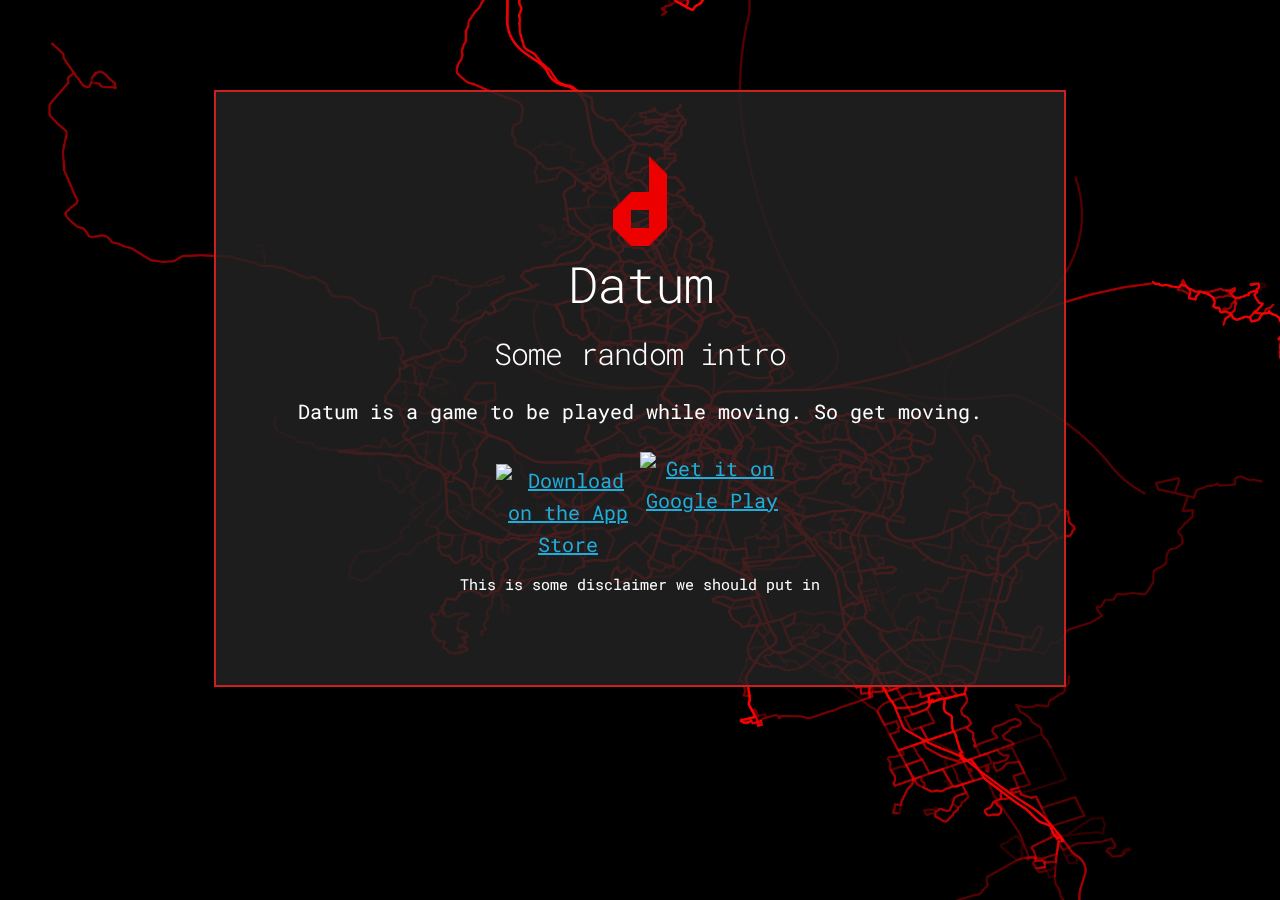
==== public/datum.html @ 66252e15 "m" ====
<!DOCTYPE html>
<html lang="en">
    <head>
        <meta charset="utf-8">
        <title>Datum</title>
        <meta name="theme-color" content="#000000">
        <meta name="description" content="">
        <meta name="author" content="">

        <!-- Mobile Specific Metas
–––––––––––––––––––––––––––––––––––––––––––––––––– -->
        <meta name="viewport" content="width=device-width, initial-scale=1">

        <!-- FONT
–––––––––––––––––––––––––––––––––––––––––––––––––– -->
        <link href="https://fonts.googleapis.com/css?family=Roboto+Mono" rel="stylesheet">
        <link href="https://fonts.googleapis.com/css?family=Josefin+Sans:700" rel="stylesheet">
        <link href="https://fonts.googleapis.com/icon?family=Material+Icons" rel="stylesheet">

        <!-- CSS
–––––––––––––––––––––––––––––––––––––––––––––––––– -->
        <link rel="stylesheet" href="css/normalize.css">
        <link rel="stylesheet" href="css/skeleton.css">
        <link rel="stylesheet" href="css/datum.css">
        <script src="live.js" type="text/javascript"></script>
    </head>
    <body style="text-align: center;">
        <div style="position: fixed; top: 0; left: 0; z-index: -10; width: 100%; opacity: 1">
            <img src="images/auckland.jpg" style="height: 150vh; margin-left: auto; margin-right: auto; margin-top: -25vh">
        </div>

        <div style="margin-top: 10vh; padding: 5vw; background-color: #222222d8; width: 80vh; margin-left: auto; margin-right: auto; border: 2px solid rgb(206, 31, 31)">
            <img src="images/datum_logo.png" style="height: 10vh">
            <h1>
                Datum
            </h1>

            <h4>
                Some random intro
            </h4>

            <p>
                Datum is a game to be played while moving. So get moving.
            </p>

            <div style="width: 40%; margin-left: auto; margin-right: auto; display:inline-block">
                <div style="padding: 12px 0; width: 50%; float: left">
                    <a href='http://play.google.com/store/?pcampaignid=MKT-Other-global-all-co-prtnr-py-PartBadge-Mar2515-1'><img alt='Download on the App Store' src='/images/applestore.png' style="height: 48px; width: auto;"/></a>
                </div>
                <div style="width: 50%; margin-left: 50%">
                    <a href='http://play.google.com/store/?pcampaignid=MKT-Other-global-all-co-prtnr-py-PartBadge-Mar2515-1'><img alt='Get it on Google Play' src='https://play.google.com/intl/en_us/badges/images/generic/en_badge_web_generic.png' style="height: 72px; width: auto;"/></a>
                </div>
            </div>

            <p style="font-size: 0.75em">
                This is some disclaimer we should put in
            </p>
        </div>
    </body>
</html>
---- public/css/skeleton.css ----
/*
* Skeleton V2.0.4
* Copyright 2014, Dave Gamache
* www.getskeleton.com
* Free to use under the MIT license.
* http://www.opensource.org/licenses/mit-license.php
* 12/29/2014
*/


/* Table of contents
––––––––––––––––––––––––––––––––––––––––––––––––––
- Grid
- Base Styles
- Typography
- Links
- Buttons
- Forms
- Lists
- Code
- Tables
- Spacing
- Utilities
- Clearing
- Media Queries
*/


/* Grid
–––––––––––––––––––––––––––––––––––––––––––––––––– */
.container {
  position: relative;
  width: 100%;
  max-width: 960px;
  margin: 0 auto;
  padding: 0 20px;
  box-sizing: border-box; }
.column,
.columns {
  width: 100%;
  float: left;
  box-sizing: border-box; }

/* For devices larger than 400px */
@media (min-width: 400px) {
  .container {
    width: 85%;
    padding: 0; }
}

/* For devices larger than 550px */
@media (min-width: 550px) {
  .container {
    width: 80%; }
  .column,
  .columns {
    margin-left: 4%; }
  .column:first-child,
  .columns:first-child {
    margin-left: 0; }

  .one.column,
  .one.columns                    { width: 4.66666666667%; }
  .two.columns                    { width: 13.3333333333%; }
  .three.columns                  { width: 22%;            }
  .four.columns                   { width: 30.6666666667%; }
  .five.columns                   { width: 39.3333333333%; }
  .six.columns                    { width: 48%;            }
  .seven.columns                  { width: 56.6666666667%; }
  .eight.columns                  { width: 65.3333333333%; }
  .nine.columns                   { width: 74.0%;          }
  .ten.columns                    { width: 82.6666666667%; }
  .eleven.columns                 { width: 91.3333333333%; }
  .twelve.columns                 { width: 100%; margin-left: 0; }

  .one-third.column               { width: 30.6666666667%; }
  .two-thirds.column              { width: 65.3333333333%; }

  .one-half.column                { width: 48%; }

  /* Offsets */
  .offset-by-one.column,
  .offset-by-one.columns          { margin-left: 8.66666666667%; }
  .offset-by-two.column,
  .offset-by-two.columns          { margin-left: 17.3333333333%; }
  .offset-by-three.column,
  .offset-by-three.columns        { margin-left: 26%;            }
  .offset-by-four.column,
  .offset-by-four.columns         { margin-left: 34.6666666667%; }
  .offset-by-five.column,
  .offset-by-five.columns         { margin-left: 43.3333333333%; }
  .offset-by-six.column,
  .offset-by-six.columns          { margin-left: 52%;            }
  .offset-by-seven.column,
  .offset-by-seven.columns        { margin-left: 60.6666666667%; }
  .offset-by-eight.column,
  .offset-by-eight.columns        { margin-left: 69.3333333333%; }
  .offset-by-nine.column,
  .offset-by-nine.columns         { margin-left: 78.0%;          }
  .offset-by-ten.column,
  .offset-by-ten.columns          { margin-left: 86.6666666667%; }
  .offset-by-eleven.column,
  .offset-by-eleven.columns       { margin-left: 95.3333333333%; }

  .offset-by-one-third.column,
  .offset-by-one-third.columns    { margin-left: 34.6666666667%; }
  .offset-by-two-thirds.column,
  .offset-by-two-thirds.columns   { margin-left: 69.3333333333%; }

  .offset-by-one-half.column,
  .offset-by-one-half.columns     { margin-left: 52%; }

}


/* Base Styles
–––––––––––––––––––––––––––––––––––––––––––––––––– */
/* NOTE
html is set to 62.5% so that all the REM measurements throughout Skeleton
are based on 10px sizing. So basically 1.5rem = 15px :) */
html {
  font-size: 62.5%; }
body {
  font-size: 1.5em; /* currently ems cause chrome bug misinterpreting rems on body element */
  line-height: 1.6;
  font-weight: 400;
  font-family: monospace, "Roboto", "Raleway", "HelveticaNeue", "Helvetica Neue", Helvetica, Arial, sans-serif;
  color: #222; }


/* Typography
–––––––––––––––––––––––––––––––––––––––––––––––––– */
h1, h2, h3, h4, h5, h6 {
  margin-top: 0;
  margin-bottom: 2rem;
  font-weight: 300; }
h1 { font-size: 4.0rem; line-height: 1.2;  letter-spacing: -.1rem;}
h2 { font-size: 3.6rem; line-height: 1.25; letter-spacing: -.1rem; }
h3 { font-size: 3.0rem; line-height: 1.3;  letter-spacing: -.1rem; }
h4 { font-size: 2.4rem; line-height: 1.35; letter-spacing: -.08rem; }
h5 { font-size: 1.8rem; line-height: 1.5;  letter-spacing: -.05rem; }
h6 { font-size: 1.5rem; line-height: 1.6;  letter-spacing: 0; }

/* Larger than phablet */
@media (min-width: 550px) {
  h1 { font-size: 5.0rem; }
  h2 { font-size: 4.2rem; }
  h3 { font-size: 3.6rem; }
  h4 { font-size: 3.0rem; }
  h5 { font-size: 2.4rem; }
  h6 { font-size: 1.5rem; }
}

p {
  margin-top: 0; }


/* Links
–––––––––––––––––––––––––––––––––––––––––––––––––– */
a {
  color: #1EAEDB; }
a:hover {
  color: #0FA0CE; }


/* Buttons
–––––––––––––––––––––––––––––––––––––––––––––––––– */
.button,
button,
input[type="submit"],
input[type="reset"],
input[type="button"] {
  display: inline-block;
  height: 38px;
  padding: 0 30px;
  color: #555;
  text-align: center;
  font-size: 11px;
  font-weight: 600;
  line-height: 38px;
  letter-spacing: .1rem;
  text-transform: uppercase;
  text-decoration: none;
  white-space: nowrap;
  background-color: transparent;
  border-radius: 4px;
  border: 1px solid #bbb;
  cursor: pointer;
  box-sizing: border-box; }
.button:hover,
button:hover,
input[type="submit"]:hover,
input[type="reset"]:hover,
input[type="button"]:hover,
.button:focus,
button:focus,
input[type="submit"]:focus,
input[type="reset"]:focus,
input[type="button"]:focus {
  color: #333;
  border-color: #888;
  outline: 0; }
.button.button-primary,
button.button-primary,
input[type="submit"].button-primary,
input[type="reset"].button-primary,
input[type="button"].button-primary {
  color: #FFF;
  background-color: #33C3F0;
  border-color: #33C3F0; }
.button.button-primary:hover,
button.button-primary:hover,
input[type="submit"].button-primary:hover,
input[type="reset"].button-primary:hover,
input[type="button"].button-primary:hover,
.button.button-primary:focus,
button.button-primary:focus,
input[type="submit"].button-primary:focus,
input[type="reset"].button-primary:focus,
input[type="button"].button-primary:focus {
  color: #FFF;
  background-color: #1EAEDB;
  border-color: #1EAEDB; }


/* Forms
–––––––––––––––––––––––––––––––––––––––––––––––––– */
input[type="email"],
input[type="number"],
input[type="search"],
input[type="text"],
input[type="tel"],
input[type="url"],
input[type="password"],
textarea,
select {
  height: 38px;
  padding: 6px 10px; /* The 6px vertically centers text on FF, ignored by Webkit */
  background-color: #fff;
  border: 1px solid #D1D1D1;
  border-radius: 4px;
  box-shadow: none;
  box-sizing: border-box; }
/* Removes awkward default styles on some inputs for iOS */
input[type="email"],
input[type="number"],
input[type="search"],
input[type="text"],
input[type="tel"],
input[type="url"],
input[type="password"],
textarea {
  -webkit-appearance: none;
     -moz-appearance: none;
          appearance: none; }
textarea {
  min-height: 65px;
  padding-top: 6px;
  padding-bottom: 6px; }
input[type="email"]:focus,
input[type="number"]:focus,
input[type="search"]:focus,
input[type="text"]:focus,
input[type="tel"]:focus,
input[type="url"]:focus,
input[type="password"]:focus,
textarea:focus,
select:focus {
  border: 1px solid #33C3F0;
  outline: 0; }
label,
legend {
  display: block;
  margin-bottom: .5rem;
  font-weight: 600; }
fieldset {
  padding: 0;
  border-width: 0; }
input[type="checkbox"],
input[type="radio"] {
  display: inline; }
label > .label-body {
  display: inline-block;
  margin-left: .5rem;
  font-weight: normal; }


/* Lists
–––––––––––––––––––––––––––––––––––––––––––––––––– */
ul {
  list-style: circle inside; }
ol {
  list-style: decimal inside; }
ol, ul {
  padding-left: 0;
  margin-top: 0; }
ul ul,
ul ol,
ol ol,
ol ul {
  margin: 1.5rem 0 1.5rem 3rem;
  font-size: 90%; }
li {
  margin-bottom: 1rem; }


/* Code
–––––––––––––––––––––––––––––––––––––––––––––––––– */
code {
  padding: .2rem .5rem;
  margin: 0 .2rem;
  font-size: 90%;
  white-space: nowrap;
  background: #F1F1F1;
  border: 1px solid #E1E1E1;
  border-radius: 4px; }
pre > code {
  display: block;
  padding: 1rem 1.5rem;
  white-space: pre; }


/* Tables
–––––––––––––––––––––––––––––––––––––––––––––––––– */
th,
td {
  padding: 12px 15px;
  text-align: left;
  border-bottom: 1px solid #E1E1E1; }
th:first-child,
td:first-child {
  padding-left: 0; }
th:last-child,
td:last-child {
  padding-right: 0; }


/* Spacing
–––––––––––––––––––––––––––––––––––––––––––––––––– */
button,
.button {
  margin-bottom: 1rem; }
input,
textarea,
select,
fieldset {
  margin-bottom: 1.5rem; }
pre,
blockquote,
dl,
figure,
table,
p,
ul,
ol,
form {
  margin-bottom: 2.5rem; }


/* Utilities
–––––––––––––––––––––––––––––––––––––––––––––––––– */
.u-full-width {
  width: 100%;
  box-sizing: border-box; }
.u-max-full-width {
  max-width: 100%;
  box-sizing: border-box; }
.u-pull-right {
  float: right; }
.u-pull-left {
  float: left; }


/* Misc
–––––––––––––––––––––––––––––––––––––––––––––––––– */
hr {
  margin-top: 3rem;
  margin-bottom: 3.5rem;
  border-width: 0;
  border-top: 1px solid #E1E1E1; }


/* Clearing
–––––––––––––––––––––––––––––––––––––––––––––––––– */

/* Self Clearing Goodness */
.container:after,
.row:after,
.u-cf {
  content: "";
  display: table;
  clear: both; }


/* Media Queries
–––––––––––––––––––––––––––––––––––––––––––––––––– */
/*
Note: The best way to structure the use of media queries is to create the queries
near the relevant code. For example, if you wanted to change the styles for buttons
on small devices, paste the mobile query code up in the buttons section and style it
there.
*/


/* Larger than mobile */
@media (min-width: 400px) {}

/* Larger than phablet (also point when grid becomes active) */
@media (min-width: 550px) {}

/* Larger than tablet */
@media (min-width: 750px) {}

/* Larger than desktop */
@media (min-width: 1000px) {}

/* Larger than Desktop HD */
@media (min-width: 1200px) {}
---- public/css/datum.css ----
.noselect {
    -webkit-touch-callout: none; /* iOS Safari */
      -webkit-user-select: none; /* Safari */
       -khtml-user-select: none; /* Konqueror HTML */
         -moz-user-select: none; /* Firefox */
          -ms-user-select: none; /* Internet Explorer/Edge */
              user-select: none; /* Non-prefixed version, currently
                                    supported by Chrome and Opera */
  }
  
a {
    cursor: pointer;
}

body {
    color: white;
    background-color: black;
    font-family: 'Roboto Mono', monospace;
    font-size: 2em;
}
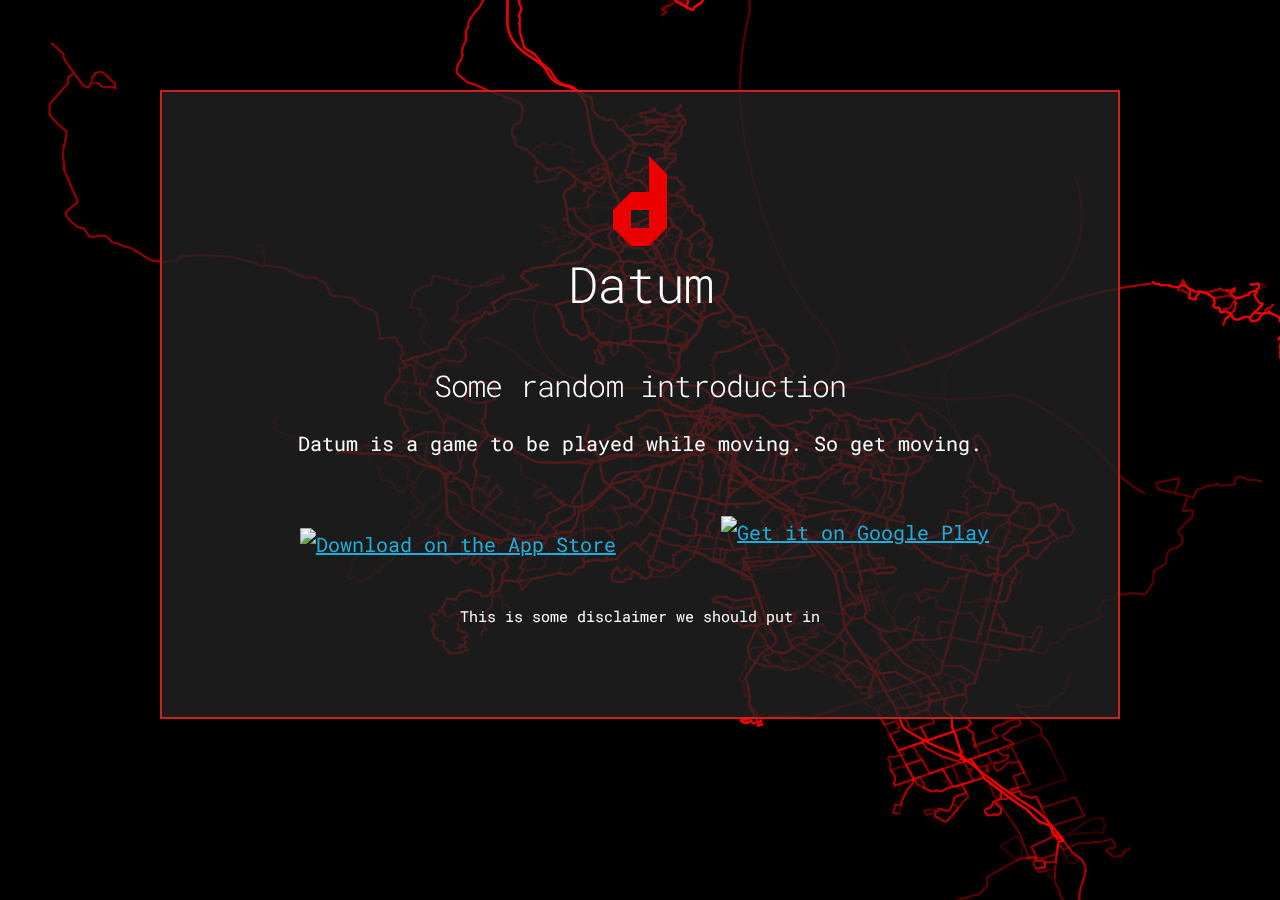
==== commit cd3ba8ea: "datum deployable" ====
--- a/public/datum.html
+++ b/public/datum.html
@@ -21,40 +21,44 @@
 –––––––––––––––––––––––––––––––––––––––––––––––––– -->
         <link rel="stylesheet" href="css/normalize.css">
         <link rel="stylesheet" href="css/skeleton.css">
-        <link rel="stylesheet" href="css/datum.css">
+        <link rel="stylesheet" href="css/datum.css?<?=filemtime('styles.css');?>">
         <script src="live.js" type="text/javascript"></script>
     </head>
     <body style="text-align: center;">
-        <div style="position: fixed; top: 0; left: 0; z-index: -10; width: 100%; opacity: 1">
-            <img src="images/auckland.jpg" style="height: 150vh; margin-left: auto; margin-right: auto; margin-top: -25vh">
+        <div style="position: fixed; top: 0; left: 0%; z-index: -10; width: 100%; opacity: 1">
+            <img src="images/auckland.jpg" style="height: 150vh; margin-top: -25vh">
         </div>
 
-        <div style="margin-top: 10vh; padding: 5vw; background-color: #222222d8; width: 80vh; margin-left: auto; margin-right: auto; border: 2px solid rgb(206, 31, 31)">
+        <div class="container container-spacing" style="padding: 5vw; background-color: #222222cc; border: 2px solid rgb(206, 31, 31)">
+            <div class="row">
+
             <img src="images/datum_logo.png" style="height: 10vh">
             <h1>
                 Datum
             </h1>
-
+            <br/>
             <h4>
-                Some random intro
+                Some random introduction
             </h4>
 
             <p>
                 Datum is a game to be played while moving. So get moving.
             </p>
-
-            <div style="width: 40%; margin-left: auto; margin-right: auto; display:inline-block">
-                <div style="padding: 12px 0; width: 50%; float: left">
-                    <a href='http://play.google.com/store/?pcampaignid=MKT-Other-global-all-co-prtnr-py-PartBadge-Mar2515-1'><img alt='Download on the App Store' src='/images/applestore.png' style="height: 48px; width: auto;"/></a>
+            <br/>
+            <div class="six columns">
+                <div style="padding: 12px 0">
+                    <a href='http://play.google.com/store/?pcampaignid=MKT-Other-global-all-co-prtnr-py-PartBadge-Mar2515-1' rel="noopener"><img alt='Download on the App Store' src='/images/applestore.png' style="height: 48px; width: auto;"/></a>
                 </div>
-                <div style="width: 50%; margin-left: 50%">
-                    <a href='http://play.google.com/store/?pcampaignid=MKT-Other-global-all-co-prtnr-py-PartBadge-Mar2515-1'><img alt='Get it on Google Play' src='https://play.google.com/intl/en_us/badges/images/generic/en_badge_web_generic.png' style="height: 72px; width: auto;"/></a>
+            </div class="six columns">
+                <div>
+                    <a href='http://play.google.com/store/?pcampaignid=MKT-Other-global-all-co-prtnr-py-PartBadge-Mar2515-1' rel="noopener"><img alt='Get it on Google Play' src='https://play.google.com/intl/en_us/badges/images/generic/en_badge_web_generic.png' style="height: 72px; width: auto;"/></a>
                 </div>
             </div>
-
+            <br/>
             <p style="font-size: 0.75em">
                 This is some disclaimer we should put in
             </p>
+            </div>
         </div>
     </body>
 </html>
--- a/public/css/datum.css
+++ b/public/css/datum.css
@@ -17,4 +17,44 @@
     background-color: black;
     font-family: 'Roboto Mono', monospace;
     font-size: 2em;
+}
+
+.container-spacing{
+    margin-top: 0;
+}
+
+@media only screen and (min-width: 320px) {
+    .container-spacing{
+        margin-top: 0;
+    }
+}
+@media only screen and (min-width: 370px) {
+    .container-spacing{
+        margin-top: 5vh;
+    }
+}
+@media only screen and (min-width: 600px) {
+    .container-spacing{
+        margin-top: 5vh;
+    }
+}
+@media only screen and (min-width: 768px) {
+    .container-spacing{
+        margin-top: 10vh;
+    }
+}
+@media only screen and (min-width: 1024px) {
+    .container-spacing{
+        margin-top: 10vh;
+    }
+}
+@media only screen and (min-width: 1280px) {
+    .container-spacing{
+        margin-top: 10vh;
+    }
+}
+@media only screen and (min-width: 1400px) {
+    .container-spacing{
+        margin-top: 10vh;
+    }
 }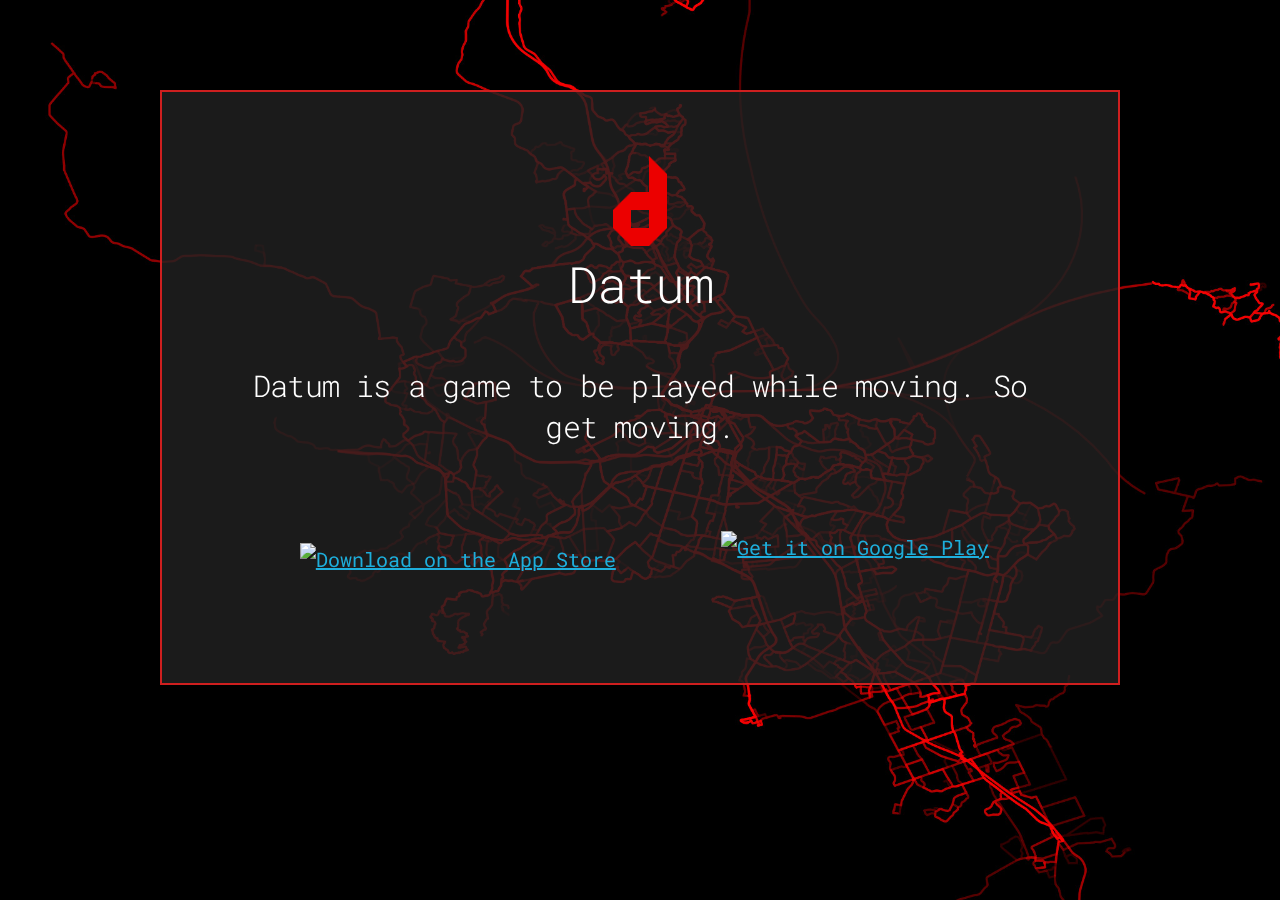
==== commit 00e6197d: "add datum and irwf links" ====
--- a/public/datum.html
+++ b/public/datum.html
@@ -22,7 +22,8 @@
         <link rel="stylesheet" href="css/normalize.css">
         <link rel="stylesheet" href="css/skeleton.css">
         <link rel="stylesheet" href="css/datum.css?<?=filemtime('styles.css');?>">
-        <script src="live.js" type="text/javascript"></script>
+        <!-- <script src="live.js" type="text/javascript"></script> -->
+        <link rel="icon" type="image/png" href="images/datum_favicon.png">
     </head>
     <body style="text-align: center;">
         <div style="position: fixed; top: 0; left: 0%; z-index: -10; width: 100%; opacity: 1">
@@ -38,26 +39,20 @@
             </h1>
             <br/>
             <h4>
-                Some random introduction
+                Datum is a game to be played while moving. So get moving.
             </h4>
-
-            <p>
-                Datum is a game to be played while moving. So get moving.
-            </p>
             <br/>
+			<br/>
             <div class="six columns">
                 <div style="padding: 12px 0">
-                    <a href='http://play.google.com/store/?pcampaignid=MKT-Other-global-all-co-prtnr-py-PartBadge-Mar2515-1' rel="noopener"><img alt='Download on the App Store' src='/images/applestore.png' style="height: 48px; width: auto;"/></a>
+                    <a href='https://testflight.apple.com/join/IuBYPmkF' rel="noopener"><img alt='Download on the App Store' src='/images/applestore.png' style="height: 48px; width: auto;"/></a>
                 </div>
             </div class="six columns">
                 <div>
-                    <a href='http://play.google.com/store/?pcampaignid=MKT-Other-global-all-co-prtnr-py-PartBadge-Mar2515-1' rel="noopener"><img alt='Get it on Google Play' src='https://play.google.com/intl/en_us/badges/images/generic/en_badge_web_generic.png' style="height: 72px; width: auto;"/></a>
+                    <a href='https://play.google.com/apps/testing/co.tofoo.datum' rel="noopener"><img alt='Get it on Google Play' src='https://play.google.com/intl/en_us/badges/images/generic/en_badge_web_generic.png' style="height: 72px; width: auto;"/></a>
                 </div>
             </div>
             <br/>
-            <p style="font-size: 0.75em">
-                This is some disclaimer we should put in
-            </p>
             </div>
         </div>
     </body>
